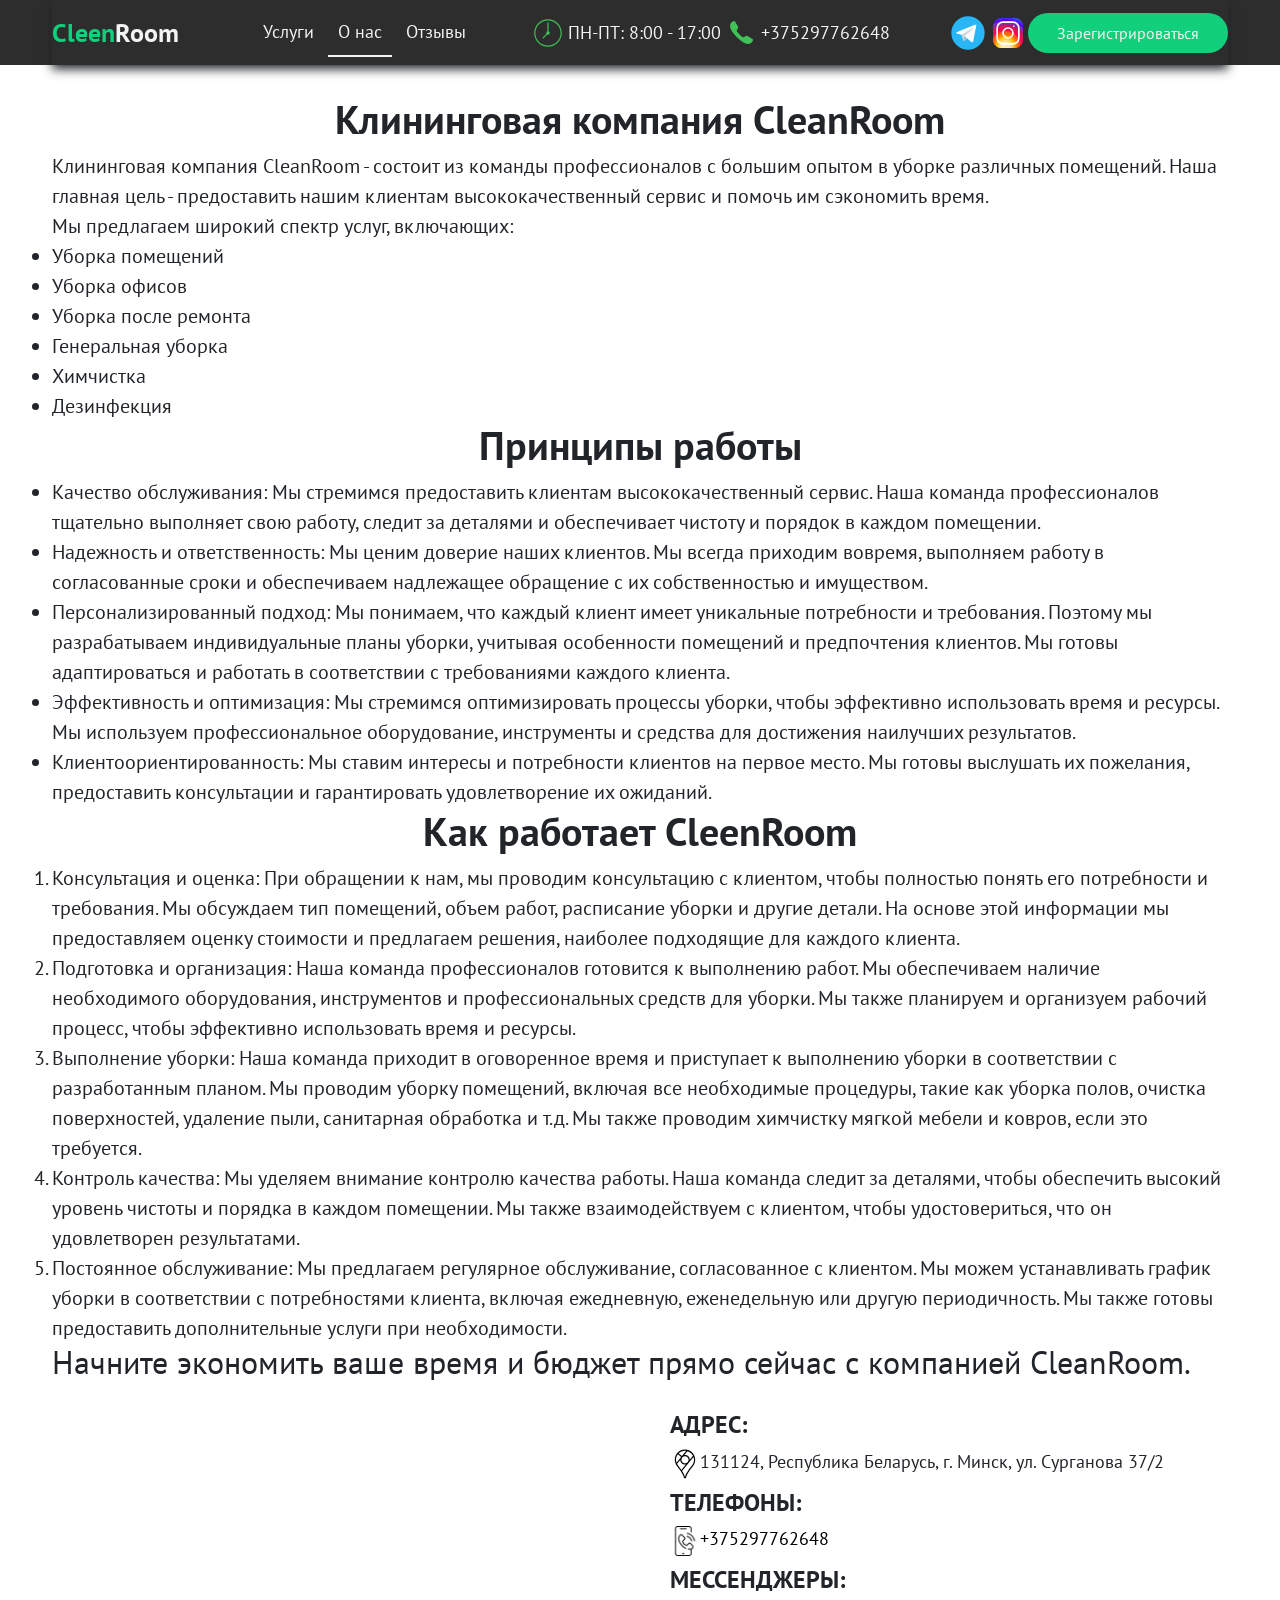
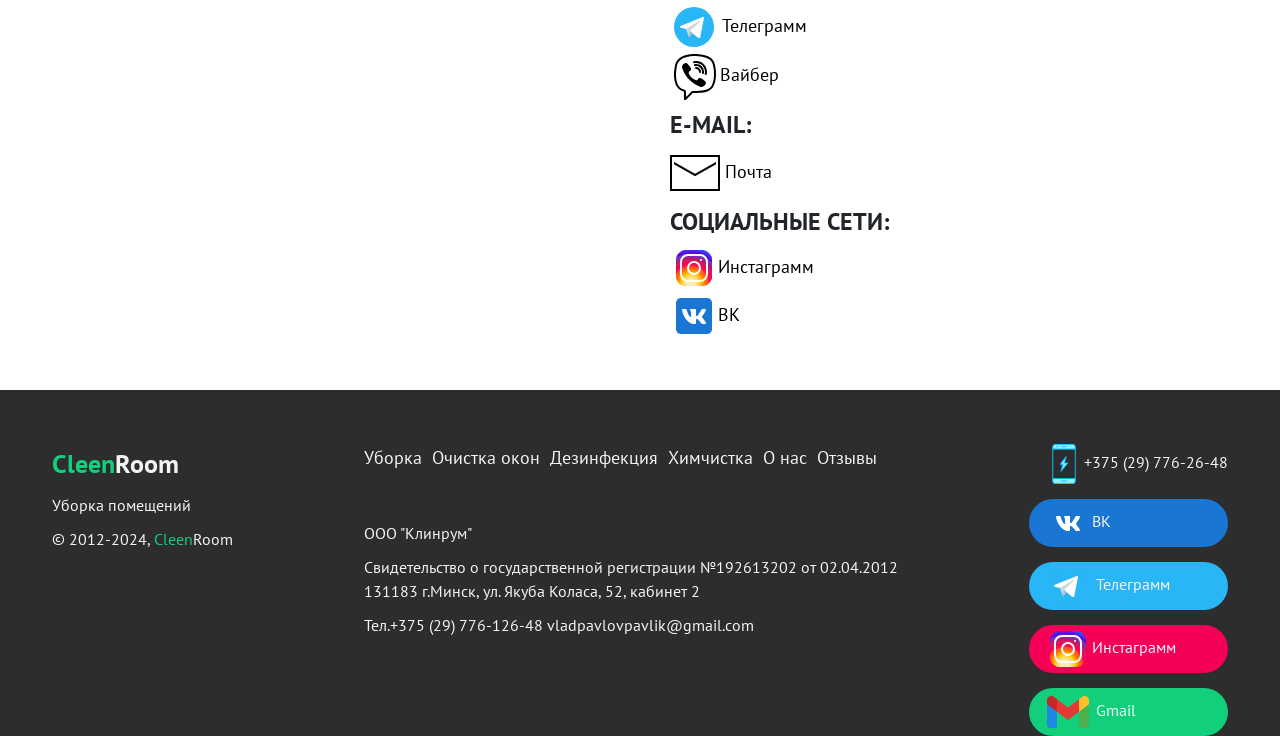
==== html/about_us.html @ 90306d34 "about_us" ====
<!DOCTYPE html>
<html lang="en">
  <head>
    <meta charset="UTF-8" />
    <meta name="viewport" content="width=device-width, initial-scale=1.0" />
    <title>Профессиональная уборка помещений</title>
    <link rel="preconnect" href="https://fonts.googleapis.com" />
    <link rel="preconnect" href="https://fonts.gstatic.com" crossorigin />
    <link
      href="https://fonts.googleapis.com/css2?family=PT+Sans:ital,wght@0,400;0,700;1,400;1,700&display=swap"
      rel="stylesheet"
    />
    <link rel="icon" href="./img/favicon.png" type="image/x-icon" />
    <link
      href="https://cdn.jsdelivr.net/npm/bootstrap@5.0.2/dist/css/bootstrap.min.css"
      rel="stylesheet"
      integrity="sha384-EVSTQN3/azprG1Anm3QDgpJLIm9Nao0Yz1ztcQTwFspd3yD65VohhpuuCOmLASjC"
      crossorigin="anonymous"
    />
    <link rel="stylesheet" href="./css/common.css" />
    <link rel="stylesheet" href="./css/about_us.css" />
  </head>
  <body>
    <div class="container_all">
      <!--Хедер -->
      <header class="header">
        <div class="container">
          <nav class="navbar">
            <a href="main.html" class="navbar-brand">
              <span class="brand">Cleen</span><span>Room</span>
            </a>
            <div class="navbar-wrap">
              <ul class="navbar-menu">
                <li>
                  <a href="#">Услуги</a>
                  <ul>
                    <li><a href="">Очистка окон</a></li>
                    <li>
                      <a href="">Уборка</a>
                      <ul>
                        <li><a href="#">Уборка помещений</a></li>
                        <li><a href="#">Уборка офисов</a></li>
                        <li><a href="#">Уборка после ремонта</a></li>
                        <li><a href="#">Генеральная уборка</a></li>
                      </ul>
                    </li>
                    <li><a href="">Дезинфекция</a></li>
                    <li>
                      <a href="">Химчистка</a>
                      <ul>
                        <li><a href="#">Химчистка диванов</a></li>
                        <li><a href=" #">Химчистка ковров</a></li>
                      </ul>
                    </li>
                  </ul>
                </li>
                <li><a href="#" name="about_us">О нас</a></li>

                <li><a href="#">Отзывы</a></li>
              </ul>
            </div>
            <div class="contacts">
              <img src="../html/img/clocks.svg" alt="clock" />
              <span>ПН-ПТ: 8:00 - 17:00</span>
              <a href="tel:+375297762648"
                ><img src="../html/img/telephone.png" alt=""
              /></a>
              <a href=" tel:+375297762648">+375297762648</a>
            </div>
            <div class="registration">
              <a href="https://t.me/sugarfree20" target="_blank"
                ><img src="./img/tg.svg" alt=""
              /></a>
              <a
                href="https://www.instagram.com/pavlik_1225/?hl=ru"
                target="_blank"
                ><img src="./img/inst.svg" alt=""
              /></a>
              <a href="./form.html" class="registration_form"
                >Зарегистрироваться</a
              >
            </div>
          </nav>
        </div>
      </header>
      <!--О нас контент -->
      <div class="container">
        <h1>Клининговая компания CleanRoom</h1>
        <p name="about_us_content">
          Клининговая компания CleanRoom - состоит из команды профессионалов с
          большим опытом в уборке различных помещений. Наша главная цель -
          предоставить нашим клиентам высококачественный сервис и помочь им
          сэкономить время.
        </p>
        <p name="about_us_content">
          Мы предлагаем широкий спектр услуг, включающих:
        </p>
        <ul name="about_us_content">
          <li>Уборка помещений</li>
          <li>Уборка офисов</li>
          <li>Уборка после ремонта</li>
          <li>Генеральная уборка</li>
          <li>Химчистка</li>
          <li>Дезинфекция</li>
        </ul>
        <h1>Принципы работы</h1>
        <ul name="about_us_content">
          <li>
            Качество обслуживания: Мы стремимся предоставить клиентам
            высококачественный сервис. Наша команда профессионалов тщательно
            выполняет свою работу, следит за деталями и обеспечивает чистоту и
            порядок в каждом помещении.
          </li>
          <li>
            Надежность и ответственность: Мы ценим доверие наших клиентов. Мы
            всегда приходим вовремя, выполняем работу в согласованные сроки и
            обеспечиваем надлежащее обращение с их собственностью и имуществом.
          </li>
          <li>
            Персонализированный подход: Мы понимаем, что каждый клиент имеет
            уникальные потребности и требования. Поэтому мы разрабатываем
            индивидуальные планы уборки, учитывая особенности помещений и
            предпочтения клиентов. Мы готовы адаптироваться и работать в
            соответствии с требованиями каждого клиента.
          </li>
          <li>
            Эффективность и оптимизация: Мы стремимся оптимизировать процессы
            уборки, чтобы эффективно использовать время и ресурсы. Мы используем
            профессиональное оборудование, инструменты и средства для достижения
            наилучших результатов.
          </li>
          <li>
            Клиентоориентированность: Мы ставим интересы и потребности клиентов
            на первое место. Мы готовы выслушать их пожелания, предоставить
            консультации и гарантировать удовлетворение их ожиданий.
          </li>
        </ul>
        <h1>Как работает CleenRoom</h1>
        <ul name="about_us_how_it_work">
          <li>
            Консультация и оценка: При обращении к нам, мы проводим консультацию
            с клиентом, чтобы полностью понять его потребности и требования. Мы
            обсуждаем тип помещений, объем работ, расписание уборки и другие
            детали. На основе этой информации мы предоставляем оценку стоимости
            и предлагаем решения, наиболее подходящие для каждого клиента.
          </li>
          <li>
            Подготовка и организация: Наша команда профессионалов готовится к
            выполнению работ. Мы обеспечиваем наличие необходимого оборудования,
            инструментов и профессиональных средств для уборки. Мы также
            планируем и организуем рабочий процесс, чтобы эффективно
            использовать время и ресурсы.
          </li>
          <li>
            Выполнение уборки: Наша команда приходит в оговоренное время и
            приступает к выполнению уборки в соответствии с разработанным
            планом. Мы проводим уборку помещений, включая все необходимые
            процедуры, такие как уборка полов, очистка поверхностей, удаление
            пыли, санитарная обработка и т.д. Мы также проводим химчистку мягкой
            мебели и ковров, если это требуется.
          </li>
          <li>
            Контроль качества: Мы уделяем внимание контролю качества работы.
            Наша команда следит за деталями, чтобы обеспечить высокий уровень
            чистоты и порядка в каждом помещении. Мы также взаимодействуем с
            клиентом, чтобы удостовериться, что он удовлетворен результатами.
          </li>
          <li>
            Постоянное обслуживание: Мы предлагаем регулярное обслуживание,
            согласованное с клиентом. Мы можем устанавливать график уборки в
            соответствии с потребностями клиента, включая ежедневную,
            еженедельную или другую периодичность. Мы также готовы предоставить
            дополнительные услуги при необходимости.
          </li>
        </ul>
        <h2>
          Начните экономить ваше время и бюджет прямо сейчас с компанией
          CleanRoom.
        </h2>
      </div>
      <!--Map -->
      <div class="container">
        <div class="map_container">
          <div class="map">
            <iframe
              src="https://www.google.com/maps/embed?pb=!1m18!1m12!1m3!1d2349.373430477844!2d27.58844017553367!3d53.92510923126319!2m3!1f0!2f0!3f0!3m2!1i1024!2i768!4f13.1!3m3!1m2!1s0x46dbcf0bc7a772d9%3A0xdf407062bded5ef4!2z0YPQuy4g0KHRg9GA0LPQsNC90L7QstCwIDM3LzIsINCc0LjQvdGB0LosINCc0LjQvdGB0LrQsNGPINC-0LHQu9Cw0YHRgtGM!5e0!3m2!1sru!2sby!4v1712827774279!5m2!1sru!2sby"
              width="600"
              height="450"
              style="border: 0"
              allowfullscreen=""
              loading="lazy"
              referrerpolicy="no-referrer-when-downgrade"
            ></iframe>
          </div>
          <div class="right_map">
            <div class="right_map_block">
              <h2>АДРЕС:</h2>
              <p>
                <img src="./img/map.svg" alt="" />131124, Республика Беларусь,
                г. Минск, ул. Сурганова 37/2
              </p>
            </div>
            <div class="right_map_block">
              <h2>ТЕЛЕФОНЫ:</h2>
              <p>
                <img src="./img/phone.png" alt="" /><a
                  href="tel:+375297762648"
                  id="tel"
                  >+375297762648</a
                >
              </p>
            </div>
            <div class="right_map_block">
              <h2>МЕССЕНДЖЕРЫ:</h2>
              <a href="https://t.me/sugarfree20" target="_blank"
                ><img src="./img/tg.svg" alt="" /> Телеграмм</a
              >
              <a href="viber://add?number=+375297762648" target="_blank"
                ><img src="./img/viber.svg" alt="" />Вайбер</a
              >
            </div>
            <div class="right_map_block">
              <h2>E-MAIL:</h2>
              <a
                href=" mailto:vladpavlovpavlik@gmail.com
            "
                target="_blank"
                ><img src="./img/pochta.png" alt="" /> Почта</a
              >
            </div>
            <div class="right_map_block">
              <h2>СОЦИАЛЬНЫЕ СЕТИ:</h2>
              <a
                href="https://www.instagram.com/pavlik_1225/?hl=ru"
                target="_blank"
                ><img src="./img/inst.svg" alt="" />Инстаграмм</a
              >
              <a href="https://vk.com/kyshotsydayaprinyalislam" target="_blank"
                ><img src="./img/vk.svg" alt="" />ВК</a
              >
            </div>
          </div>
        </div>
      </div>
      <!--Футер -->
      <footer>
        <div class="container">
          <div class="footer_content">
            <div class="left_footer">
              <a href="main.html" class="navbar-brand">
                <span class="brand">Cleen</span><span>Room</span>
              </a>
              <span>Уборка помещений</span>
              <span
                >© 2012-2024, <span class="brand">Cleen</span
                ><span>Room</span></span
              >
            </div>
            <div class="center_footer">
              <div class="center_footer_up">
                <a href="#">Уборка</a>
                <a href="#">Очистка окон</a>
                <a href="#">Дезинфекция</a>
                <a href="#">Химчистка</a>
                <a href="#">О нас</a>
                <a href="#">Отзывы</a>
              </div>
              <div class="center_footer_down">
                <ul>
                  <li>ООО "Клинрум"</li>
                  <li>
                    Свидетельство о государственной регистрации №192613202 от
                    02.04.2012 <br />
                    131183 г.Минск, ул. Якуба Коласа, 52, кабинет 2
                  </li>
                  <li>Тел.+375 (29) 776-126-48 vladpavlovpavlik@gmail.com</li>
                </ul>
              </div>
            </div>
            <div class="right_footer">
              <a href=" tel:+375297762648" name="mobile"
                ><img src="./img/mobile_phone.png" alt="" name="mobile" />+375
                (29) 776-26-48</a
              >
              <a
                href="https://vk.com/kyshotsydayaprinyalislam"
                name="vk"
                target="_blank"
                ><img src="./img/vk.svg" alt="" />ВК</a
              >
              <a href="https://t.me/sugarfree20" target="_blank" name="tg"
                ><img src="./img/tg.svg" alt="" /> Телеграмм</a
              >
              <a
                href="https://www.instagram.com/pavlik_1225/?hl=ru"
                target="_blank"
                name="inst"
                ><img src="./img/inst.svg" alt="" />Инстаграмм</a
              >
              <a
                href=" mailto:vladpavlovpavlik@gmail.com
              "
                target="_blank"
                name="gmail"
                ><img src="./img/gmail.svg" alt="" /> Gmail</a
              >
            </div>
          </div>
        </div>
      </footer>
    </div>
  </body>
</html>
---- html/css/common.css ----
* {
  margin: 0;
  padding: 0;
  box-sizing: border-box;
}
body {
  height: 100vh;

  overflow-x: hidden;
  min-width: 320px;
  font-family: "PT Sans", sans-serif;
  font-weight: 400;

  overflow-x: hidden;
}

p {
  margin-bottom: 0rem;
}
a {
  text-decoration: none;
}
li {
  list-style-type: none;
}
ul {
  padding-left: 0rem;
  margin-bottom: 0px;
}
.container_all {
  margin: 0 auto;
  position: relative;
}
.container {
  max-width: 1200px;
  margin: 0 auto;
}
.pt-sans-regular {
  font-family: "PT Sans", sans-serif;
  font-weight: 400;
  font-style: normal;
}

.pt-sans-bold {
  font-family: "PT Sans", sans-serif;
  font-weight: 700;
  font-style: normal;
}

.pt-sans-regular-italic {
  font-family: "PT Sans", sans-serif;
  font-weight: 400;
  font-style: italic;
}

.pt-sans-bold-italic {
  font-family: "PT Sans", sans-serif;
  font-weight: 700;
  font-style: italic;
}
img {
  max-width: 100%;
  height: auto;
}
/* header */
.header {
  background-color: #2d2d2d;
}
.navbar {
  width: 100%;
  box-shadow: 0 4px 10px;
  display: flex;
  min-height: 60px;
}
.navbar-brand:hover {
  transform: scale(1.2);
}
.navbar .container {
  display: flex;
  height: inherit;
  justify-content: space-between;
  align-items: baseline;
}
.navbar-menu li {
  display: inline-block;
}
.navbar-brand {
  font-weight: 700;
  font-size: 26px;
  color: #f3f3f3;
}
.navbar-brand:hover {
  color: #f3f3f3;
}
.navbar li a {
  display: inline-block;
  color: #f3f3f3;
  font-size: 18px;
  padding: 10px;
}
.navbar li a:hover {
  color: rgb(18, 207, 124);
}
.callback {
  display: flex;
  justify-content: center;
  align-items: center;
  height: 50px;
  width: 200px;
  background-color: coral;
  border-radius: 10px;
  color: #f3f3f3;
}
.callback:hover {
  background-color: #f3f3f3;
  color: black;
}
.navbar-wrap {
  position: relative;
}
.navbar-menu li {
  position: relative;
}
.navbar-menu li ul {
  z-index: 1;
  position: absolute;
  left: 0;
  top: 100%;
  width: 200px;
  background-color: #2d2d2d;
  display: none;
}
.white_right_arrow {
  height: 20px;
}
.navbar-menu li ul li {
  display: block;
}
.navbar-menu li:hover > ul {
  display: initial;
}
.navbar-menu li ul li ul {
  position: absolute;
  left: 200px;
  top: 0;
  display: none;
}
.navbar-menu li ul li ul:hover {
  display: block;
}
.phone {
  display: flex;
  gap: 20px;
}

/* Форма регистрации */
.registration {
  display: flex;
  justify-content: center;
  align-items: center;
  color: #f3f3f3;
}
.registration img {
  height: 40px;
}
.registration_form {
  display: flex;
  justify-content: center;
  align-items: center;
  width: 200px;
  height: 40px;
  border-radius: 20px;
  background-color: rgb(18, 207, 124);
  color: #f3f3f3;
}
.registration_form:hover {
  background-color: #f3f3f3;
  color: #2d2d2d;
}
.brand {
  color: rgb(18, 207, 124);
}
.slogan h1 > span {
  color: rgb(18, 207, 124);
}
.slogan {
  text-align: center;
  margin-top: 30px;
}
.contacts {
  display: flex;
  align-items: center;
  color: #f3f3f3;
  font-size: 18px;
  gap: 5px;
}
.contacts img {
  width: 30px;
}
.contacts a {
  color: #f3f3f3;
}
.contacts a:hover {
  color: rgb(18, 207, 124);
}
/* footer */
footer {
  background-color: #2d2d2d;
  padding-top: 54px;
  margin-top: 50px;
  color: #f3f3f3;
}
.footer_content {
  display: flex;
  justify-content: space-between;
}
.left_footer {
  display: flex;
  flex-direction: column;
  gap: 10px;
}
.center_footer_up {
  display: flex;
  flex-wrap: nowrap;
  gap: 10px;
}
.center_footer_down {
  display: flex;
  flex-wrap: nowrap;
}
.center_footer_up a {
  display: inline-block;
  color: #f3f3f3;
  font-size: 18px;
}
.center_footer_up a:hover {
  color: rgb(18, 207, 124);
}
.center_footer_down ul {
  margin-top: 40px;
}
.center_footer_down ul li {
  margin-top: 10px;
}
.right_footer {
  display: flex;
  flex-direction: column;
  gap: 15px;
}
img[name="mobile"] {
  height: 40px;
}
a[name="mobile"] {
  color: #f3f3f3;
}
a[name="mobile"] :hover {
  color: rgb(18, 207, 124);
}
.right_footer a {
  color: #f3f3f3;
  border-radius: 25px;
  padding-left: 15px;
}

a[name="vk"] {
  background-color: rgb(25, 118, 210);
}
a[name="tg"] {
  background-color: rgb(41, 182, 246);
}
a[name="inst"] {
  background-color: rgb(245, 0, 87);
}
a[name="gmail"] {
  background-color: rgb(18, 207, 124);
}
---- html/css/about_us.css ----
header {
  margin-bottom: 30px;
}
a[name="about_us"] {
  border-bottom: 2px solid #f3f3f3;
}
a[name="about_us"]:hover {
  border-bottom: 2px solid rgb(18, 207, 124);
}
h1 {
  text-align: center;
  font-weight: 700;
}
p[name="about_us_content"] {
  font-size: 20px;
  font-weight: 400;
}
ul[name="about_us_content"] {
  font-size: 20px;
  font-weight: 300;
}
ul[name="about_us_content"] li {
  list-style-type: disc;
}
ul[name="about_us_how_it_work"] li {
  list-style-type: decimal;
  font-size: 20px;
  font-weight: 300;
}
.map_container {
  margin-top: 30px;
  display: flex;
  gap: 30px;
}
.map {
  width: 50%;
}
.right_map {
  width: 50%;
  display: flex;
  flex-direction: column;
  gap: 10px;
}
iframe {
  filter: invert(100%);
  height: 100%;
}
.right_map_block h2 {
  font-size: 24px;
  font-weight: 600;
}
.right_map_block p img {
  height: 30px;
}
.right_map_block p {
  font-size: 18px;
}
.right_map_block a {
  display: block;
  color: black;
  font-size: 18px;
}
#tel {
  display: inline-block;
}
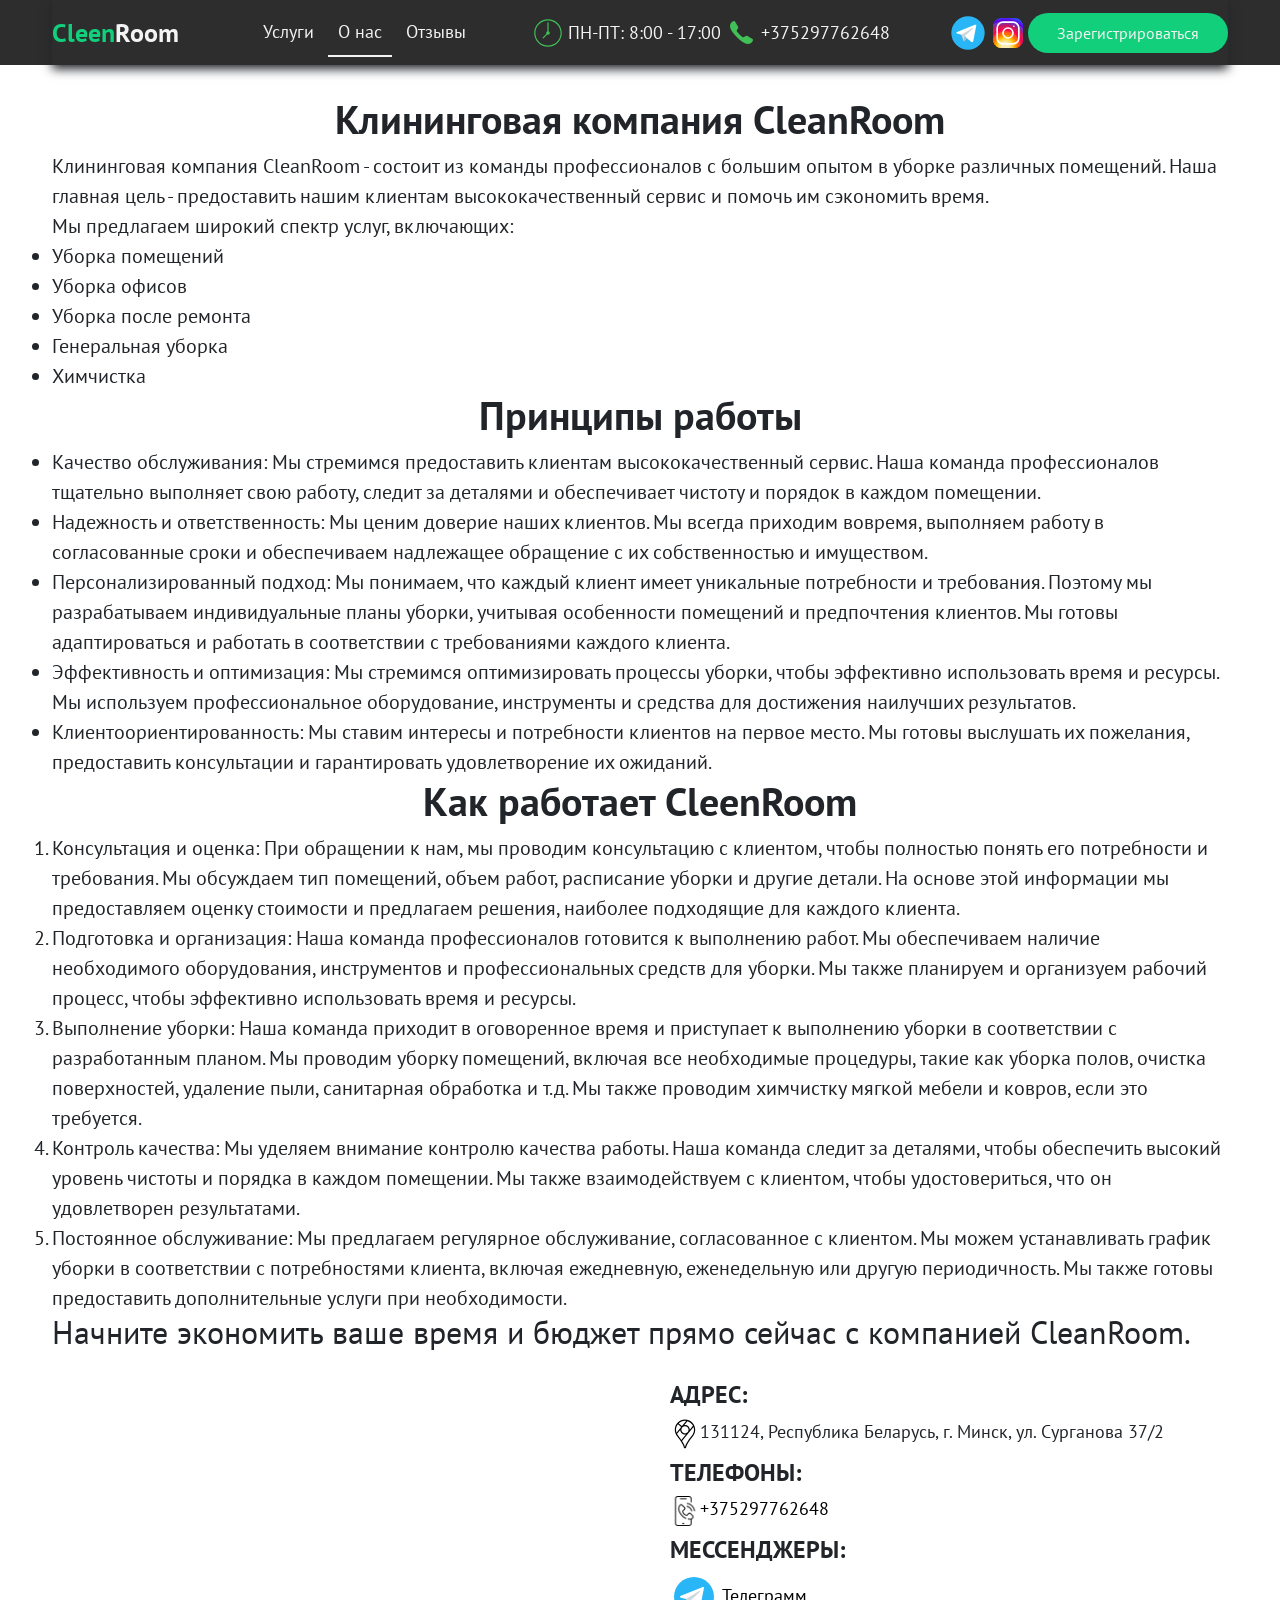
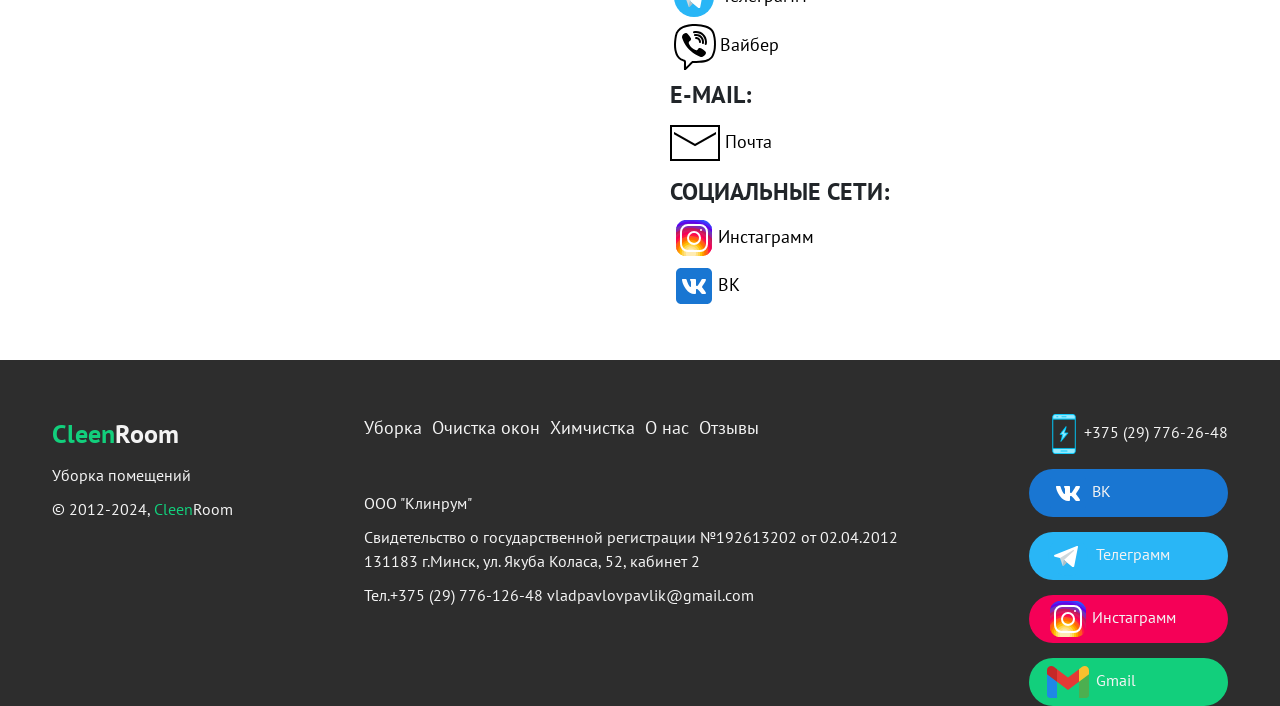
==== commit 483e964e: "new_pages" ====
--- a/html/about_us.html
+++ b/html/about_us.html
@@ -34,22 +34,49 @@
                 <li>
                   <a href="#">Услуги</a>
                   <ul>
-                    <li><a href="">Очистка окон</a></li>
+                    <li><a href="window.html">Очистка окон</a></li>
                     <li>
-                      <a href="">Уборка</a>
+                      <a href="#">Уборка</a>
                       <ul>
-                        <li><a href="#">Уборка помещений</a></li>
-                        <li><a href="#">Уборка офисов</a></li>
+                        <li>
+                          <a href="#"
+                            >Уборка помещений
+                            <img
+                              src="./img/white_right_arrow.png"
+                              alt=""
+                              class="white_right_arrow"
+                          /></a>
+
+                          <ul>
+                            <li><a href="#">Уборка офисов</a></li>
+                            <li><a href="#">Уборка тренажёрных залов</a></li>
+                            <li>
+                              <a href="#">Уборка производственных помещений</a>
+                            </li>
+                            <li><a href="#">Уборка торговых центров</a></li>
+                          </ul>
+                        </li>
+
                         <li><a href="#">Уборка после ремонта</a></li>
                         <li><a href="#">Генеральная уборка</a></li>
                       </ul>
+                      <img
+                        src="./img/white_right_arrow.png"
+                        alt=""
+                        class="white_right_arrow"
+                      />
                     </li>
-                    <li><a href="">Дезинфекция</a></li>
+
                     <li>
                       <a href="">Химчистка</a>
+                      <img
+                        src="./img/white_right_arrow.png"
+                        alt=""
+                        class="white_right_arrow"
+                      />
                       <ul>
-                        <li><a href="#">Химчистка диванов</a></li>
-                        <li><a href=" #">Химчистка ковров</a></li>
+                        <li><a href="divan.html">Химчистка диванов</a></li>
+                        <li><a href="kover.html">Химчистка ковров</a></li>
                       </ul>
                     </li>
                   </ul>
@@ -101,7 +128,6 @@
           <li>Уборка после ремонта</li>
           <li>Генеральная уборка</li>
           <li>Химчистка</li>
-          <li>Дезинфекция</li>
         </ul>
         <h1>Принципы работы</h1>
         <ul name="about_us_content">
@@ -259,8 +285,8 @@
             <div class="center_footer">
               <div class="center_footer_up">
                 <a href="#">Уборка</a>
-                <a href="#">Очистка окон</a>
-                <a href="#">Дезинфекция</a>
+                <a href="window.html">Очистка окон</a>
+
                 <a href="#">Химчистка</a>
                 <a href="#">О нас</a>
                 <a href="#">Отзывы</a>
--- a/html/css/common.css
+++ b/html/css/common.css
@@ -203,6 +203,24 @@
 .contacts a:hover {
   color: rgb(18, 207, 124);
 }
+/* Слайддер наши клиенты */
+.multiple-items img {
+  padding-top: 15px;
+  max-height: 100px;
+  margin: 0 auto;
+}
+
+.single-item {
+  display: flex;
+  flex-grow: 1;
+  height: 150px;
+}
+h1[name="zagolovki"] {
+  margin-top: 40px;
+  text-align: center;
+  margin-bottom: 15px;
+  font-weight: 700;
+}
 /* footer */
 footer {
   background-color: #2d2d2d;
@@ -274,3 +292,33 @@
 a[name="gmail"] {
   background-color: rgb(18, 207, 124);
 }
+/* Кнопка рассчитать стоимость */
+.calc {
+  margin-top: 20px;
+  display: flex;
+  flex-direction: column;
+  justify-content: center;
+  align-items: center;
+  gap: 20px;
+}
+.calc a {
+  font-size: 30px;
+  color: black;
+}
+.calc a:hover {
+  color: rgb(18, 207, 124);
+}
+#calculate_form {
+  width: 400px;
+  background-color: rgb(18, 207, 124);
+  text-align: center;
+  padding: 17px 33px;
+  border: none;
+  font-size: 20px;
+  font-weight: 500;
+}
+#calculate_form:hover {
+  background-color: #f3f3f3;
+  border: 1px solid black;
+  color: rgb(18, 207, 124);
+}
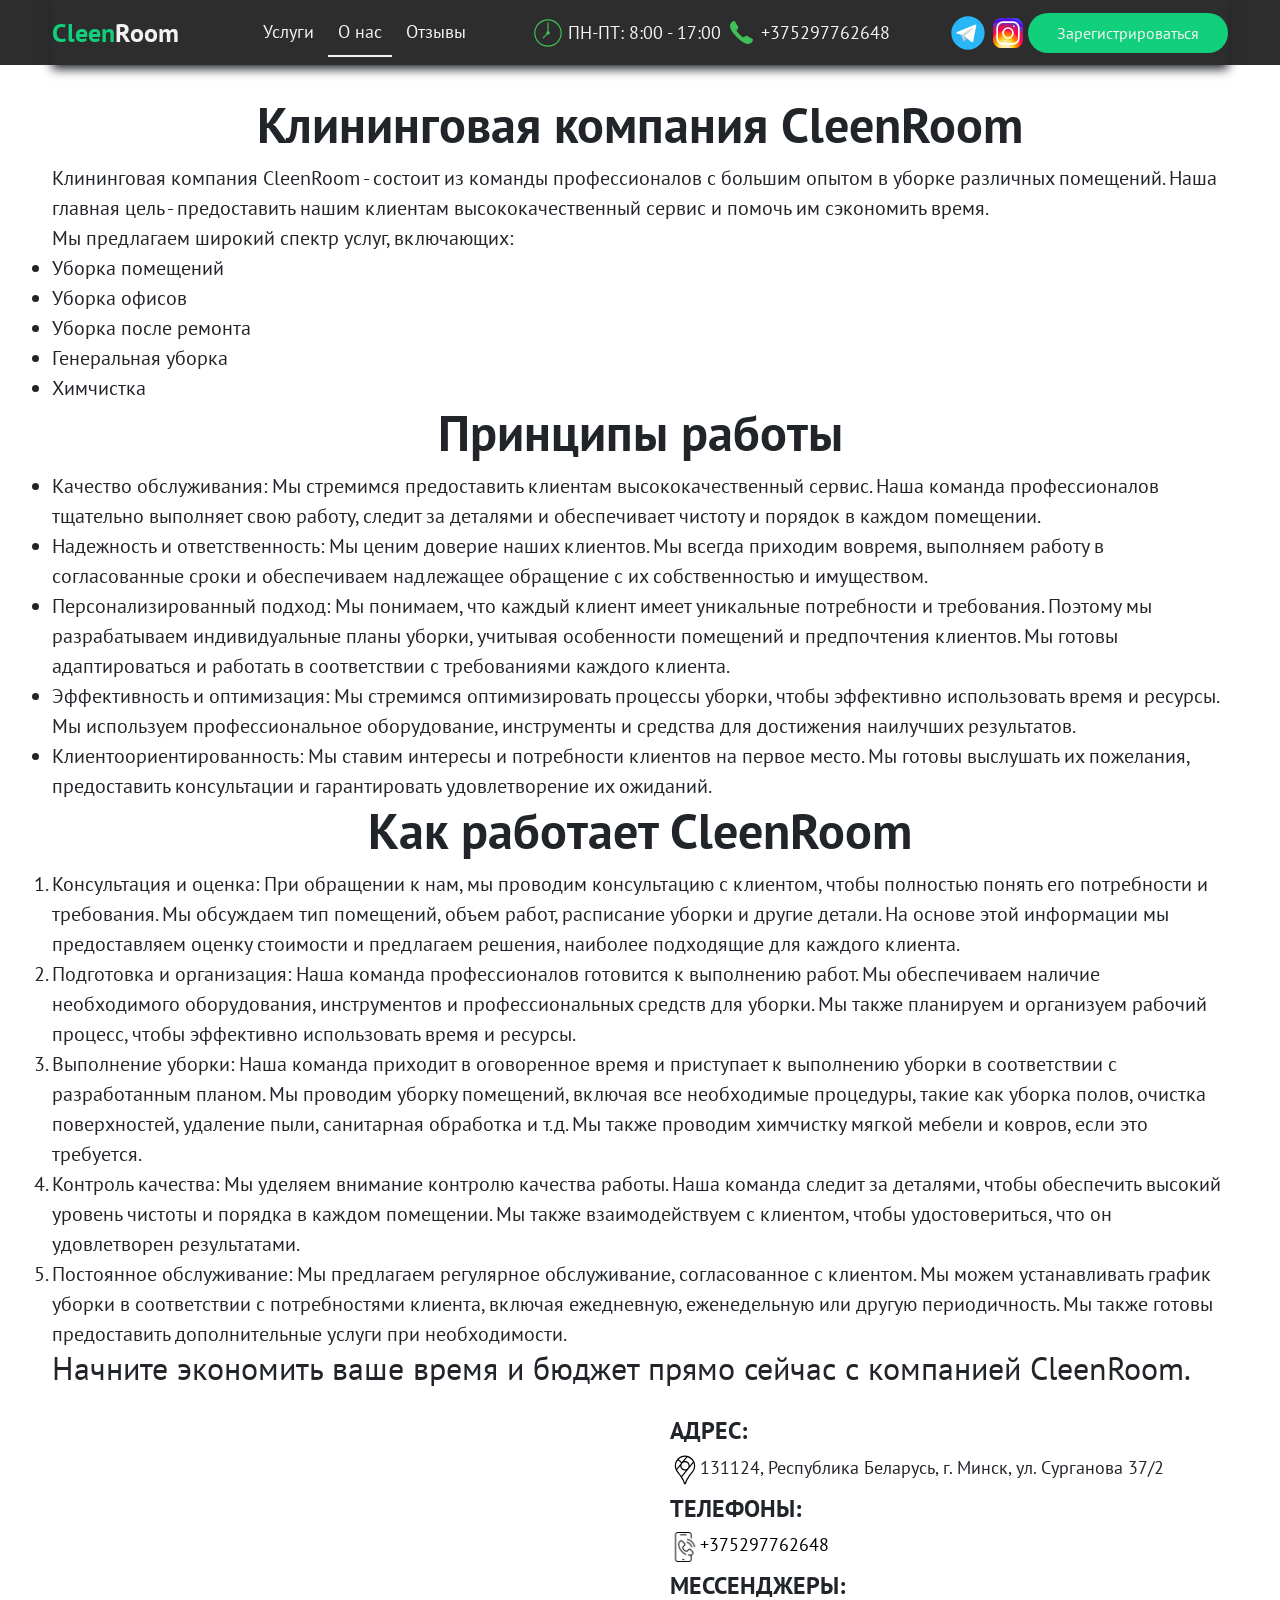
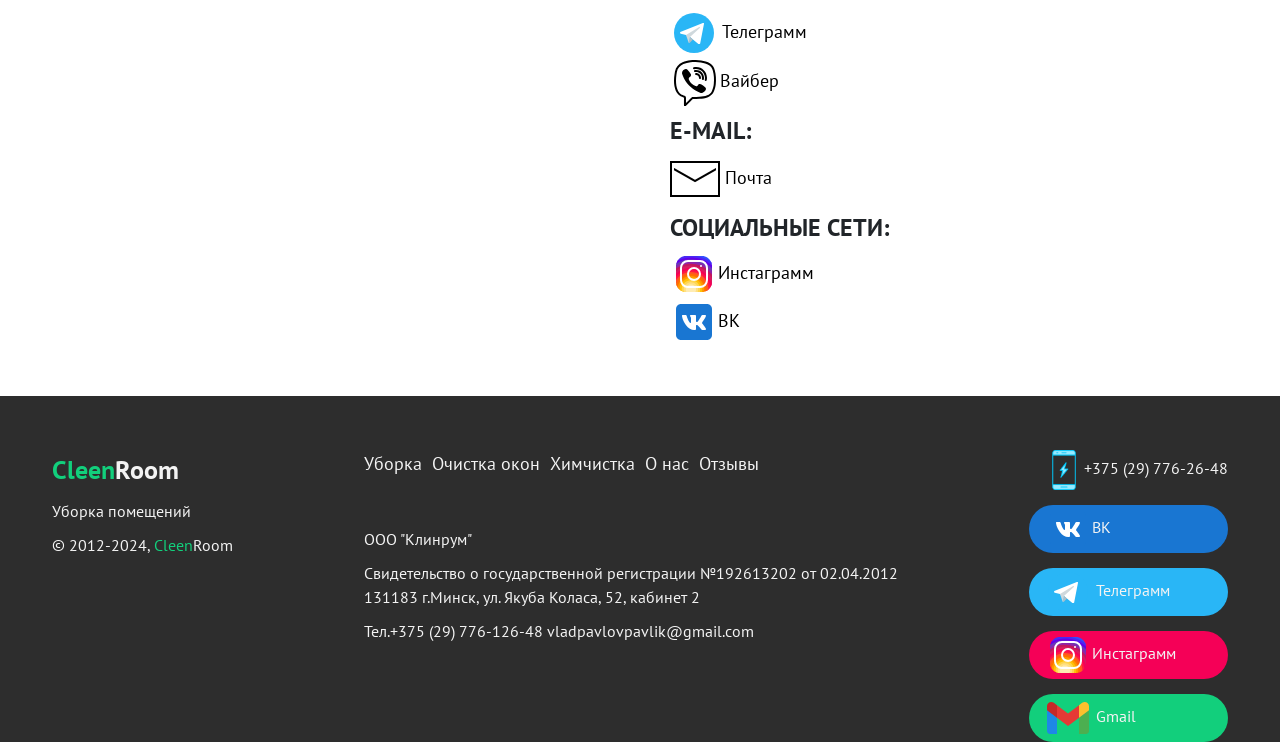
==== commit 00b0bfc7: "cleen" ====
--- a/html/about_us.html
+++ b/html/about_us.html
@@ -112,9 +112,9 @@
       </header>
       <!--О нас контент -->
       <div class="container">
-        <h1>Клининговая компания CleanRoom</h1>
+        <h1>Клининговая компания CleenRoom</h1>
         <p name="about_us_content">
-          Клининговая компания CleanRoom - состоит из команды профессионалов с
+          Клининговая компания CleenRoom - состоит из команды профессионалов с
           большим опытом в уборке различных помещений. Наша главная цель -
           предоставить нашим клиентам высококачественный сервис и помочь им
           сэкономить время.
@@ -201,7 +201,7 @@
         </ul>
         <h2>
           Начните экономить ваше время и бюджет прямо сейчас с компанией
-          CleanRoom.
+          CleenRoom.
         </h2>
       </div>
       <!--Map -->
--- a/html/css/common.css
+++ b/html/css/common.css
@@ -203,7 +203,7 @@
 .contacts a:hover {
   color: rgb(18, 207, 124);
 }
-/* Слайддер наши клиенты */
+/* Слайдер наши клиенты */
 .multiple-items img {
   padding-top: 15px;
   max-height: 100px;
@@ -322,3 +322,707 @@
   border: 1px solid black;
   color: rgb(18, 207, 124);
 }
+header {
+  margin-bottom: 30px;
+}
+a[name="about_us"] {
+  border-bottom: 2px solid #f3f3f3;
+}
+a[name="about_us"]:hover {
+  border-bottom: 2px solid rgb(18, 207, 124);
+}
+h1 {
+  text-align: center;
+  font-weight: 700;
+}
+p[name="about_us_content"] {
+  font-size: 20px;
+  font-weight: 400;
+}
+ul[name="about_us_content"] {
+  font-size: 20px;
+  font-weight: 300;
+}
+ul[name="about_us_content"] li {
+  list-style-type: disc;
+}
+ul[name="about_us_how_it_work"] li {
+  list-style-type: decimal;
+  font-size: 20px;
+  font-weight: 300;
+}
+.map_container {
+  margin-top: 30px;
+  display: flex;
+  gap: 30px;
+}
+.map {
+  width: 50%;
+}
+.right_map {
+  width: 50%;
+  display: flex;
+  flex-direction: column;
+  gap: 10px;
+}
+iframe {
+  filter: invert(100%);
+  height: 100%;
+}
+.right_map_block h2 {
+  font-size: 24px;
+  font-weight: 600;
+}
+.right_map_block p img {
+  height: 30px;
+}
+.right_map_block p {
+  font-size: 18px;
+}
+.right_map_block a {
+  display: block;
+  color: black;
+  font-size: 18px;
+}
+#tel {
+  display: inline-block;
+}
+.slider {
+  margin-top: 100px;
+  position: relative;
+  max-width: 800px;
+  overflow: hidden;
+  margin: 0 auto;
+  padding-top: 50px;
+}
+
+.slider__line {
+  background-color: black;
+  display: flex;
+  align-items: center;
+  transition: all 1s;
+}
+
+.slider__btn-prev {
+  position: absolute;
+  left: 1%;
+  top: 50%;
+  transform: translateY(-50%) rotate(0deg);
+  background-color: transparent;
+  border: none;
+}
+
+.slider__btn-next {
+  position: absolute;
+  right: 2%;
+  top: 50%;
+  transform: translateY(-50%) rotate(0deg);
+  background-color: transparent;
+  border: none;
+}
+
+.slider__wrapper {
+  display: flex;
+  column-gap: 10px;
+  position: absolute;
+  bottom: 5%;
+  left: 50%;
+  transform: translateX(-50%);
+}
+
+.slider__dot {
+  width: 15px;
+  height: 15px;
+  border: 1px solid #524336;
+}
+
+.slider__dot:hover {
+  background-color: #bb8c5f;
+}
+
+.active-dot {
+  background-color: #bb8c5f;
+}
+
+.slider__btn-next img,
+.slider__btn-prev img {
+  width: 50px;
+}
+
+@media (max-width: 850px) {
+  .slider__btn-next img,
+  .slider__btn-prev img {
+    width: calc(20px + (50 - 20) * ((100vw - 320px) / (850 - 320)));
+
+    /* 50 - макс. ширина, которая нам нужна;
+        20, 20px - мин. ширина, которая нам нужна;
+        100vw - полная ширина экрана;
+        320, 320px - мин. разрешение до которого будет уменьш. наше свойство;
+        850 - разрешение экрана, с которого начинает ужиматься наш slider; */
+  }
+
+  .slider__dot {
+    width: calc(10px + (16 - 10) * ((100vw - 320px) / (850 - 320)));
+    height: calc(10px + (16 - 10) * ((100vw - 320px) / (850 - 320)));
+  }
+
+  .slider__wrapper {
+    column-gap: calc(5px + (10 - 5) * ((100vw - 320px) / (850 - 320)));
+  }
+}
+
+/* Услуги */
+.services {
+  margin-top: 30px;
+  position: relative;
+  background: url("../img/background.jpg") no-repeat center center fixed;
+  background-size: cover;
+  min-height: 467px;
+}
+.services_text {
+  width: 50%;
+  display: flex;
+  flex-direction: column;
+}
+.services_text p:first-child {
+  font-size: 40px;
+  line-height: 1.2;
+  letter-spacing: -0.3px;
+  font-weight: 900;
+  margin-top: 20px;
+  margin-bottom: 20px;
+}
+.services_button {
+  margin-top: 50px;
+  width: 50%;
+}
+.services_text p {
+  font-size: 18px;
+  font-weight: 600;
+}
+.services_button a {
+  width: 300px;
+  height: 50px;
+  display: flex;
+  align-items: center;
+  color: #f3f3f3;
+  background-color: rgb(18, 207, 124);
+  font-size: 18px;
+  justify-content: center;
+  border-radius: 30px;
+  border: rgb(18, 207, 124) solid 1px;
+}
+.services_button a:hover {
+  background-color: #f3f3f3;
+  color: rgb(18, 207, 124);
+}
+.serices_box {
+  margin-top: 20px;
+  min-width: 300px;
+  display: flex;
+  flex-direction: column;
+  background-color: rgb(18, 207, 124);
+}
+.services_flex {
+  display: flex;
+  justify-content: space-between;
+}
+.serices_box ul li {
+  font-size: 18px;
+  color: #f3f3f3;
+  font-weight: 500;
+}
+
+.serices_box ul {
+  display: flex;
+  flex-direction: column;
+  gap: 20px;
+}
+.top_block_services_box_ul {
+  text-align: center;
+  background-color: rgb(25, 155, 99);
+  height: 60px;
+}
+
+.top_block_services_box_ul li a {
+  padding: 19px 0 17px;
+  display: inline-block;
+  vertical-align: middle;
+  text-align: center;
+  color: #f3f3f3;
+}
+
+.down_block_services_box_ul {
+  padding: 22px 26px 13px;
+}
+.down_block_services_box_ul span {
+  vertical-align: middle;
+}
+.down_block_services_box_ul span {
+  padding-right: 15px;
+}
+.down_block_services_box_ul a {
+  color: #f3f3f3;
+}
+.down_block_services_box_ul a:hover {
+  color: yellow;
+}
+.dezinfection {
+  height: 40px;
+  margin-right: 15px;
+}
+.multiple-items img {
+  padding-top: 15px;
+  max-height: 100px;
+  margin: 0 auto;
+}
+
+.single-item {
+  display: flex;
+  flex-grow: 1;
+  height: 150px;
+}
+h1[name="zagolovki"] {
+  margin-top: 40px;
+  text-align: center;
+  margin-bottom: 15px;
+  font-weight: 700;
+}
+
+/*Сетка */
+.setka {
+  display: flex;
+  flex-wrap: wrap;
+  gap: 5px;
+}
+.setka_block {
+  padding-top: 15px;
+  display: flex;
+  flex-direction: column;
+  width: 33%;
+  gap: 10px;
+  margin-top: 15px;
+  color: #f3f3f3;
+  background-color: rgb(18, 207, 124);
+}
+.setka_block p {
+  padding-left: 20px;
+}
+.setka_block img {
+  width: 130px;
+  height: 130px;
+  margin: 0 auto;
+}
+.setka_block h1 {
+  text-align: center;
+  font-weight: 700;
+}
+/*Кнопки навигации */
+
+.nav_buttons {
+  display: flex;
+  background-color: rgb(18, 207, 124);
+  color: #f3f3f3;
+}
+.nav_buttons_block {
+  display: flex;
+  width: 25%;
+  justify-content: center;
+  align-items: center;
+  min-height: 60px;
+}
+.nav_buttons_block:hover {
+  background-color: rgb(25, 150, 80);
+}
+.nav_buttons {
+  display: flex;
+  background-color: rgb(18, 207, 124);
+  color: #f3f3f3;
+}
+.nav_buttons_block {
+  display: flex;
+  width: 25%;
+  justify-content: center;
+  align-items: center;
+  min-height: 60px;
+}
+.nav_buttons_block:hover {
+  background-color: rgb(25, 150, 80);
+}
+/*Фоны */
+.ofice {
+  background: url(../img/ofis.jpg);
+  background-repeat: no-repeat;
+  background-size: cover;
+  background-position: center;
+  width: 100%;
+  height: 600px;
+}
+.ofice_block {
+  display: flex;
+  justify-content: flex-end;
+}
+.kartinki_block {
+  max-width: 390px;
+  width: 100%;
+  padding: 39px 30px;
+  box-sizing: border-box;
+  border-radius: 5px;
+  background-color: #f3f3f3;
+  margin: 50px 92px 50px 0;
+}
+.after_repair {
+  display: none;
+  background: url(../img/after_repair.jpg);
+  background-repeat: no-repeat;
+  background-size: cover;
+  background-position: center;
+  width: 100%;
+  height: 600px;
+}
+.repair_block {
+  display: flex;
+  justify-content: flex-end;
+}
+.chemical {
+  display: none;
+  background: url(../img/chemical.jpg);
+  background-repeat: no-repeat;
+  background-size: cover;
+  background-position: center;
+  width: 100%;
+  height: 600px;
+}
+.chemical_block {
+  display: flex;
+  justify-content: flex-end;
+}
+.window_Cleen {
+  display: none;
+  background: url(../img/window_clean.jpg);
+  background-repeat: no-repeat;
+  background-size: cover;
+  background-position: center;
+  width: 100%;
+  height: 600px;
+}
+.window_block {
+  display: flex;
+  justify-content: flex-end;
+}
+/*Контент */
+.kartinki_block h2 {
+  text-align: left;
+  font-weight: 700;
+}
+.kartinki_block li {
+  list-style-type: disc;
+  color: #2d2d2d;
+  font-size: 18px;
+  margin-bottom: 10px;
+}
+.zakaz-btn {
+  display: flex;
+  justify-content: center;
+  align-items: center;
+  width: 300px;
+  height: 40px;
+  border-radius: 20px;
+  background-color: rgb(18, 207, 124);
+  color: #f3f3f3;
+  border: solid rgb(18, 207, 124) 1px;
+}
+.zakaz-btn:hover {
+  background-color: white;
+  color: #2d2d2d;
+}
+/*Сотрудники */
+.staff {
+  display: flex;
+  flex-direction: column;
+}
+.staff p {
+  max-width: 750px;
+  margin: 0 auto;
+  font-size: 18px;
+  font-weight: 500;
+}
+.staff_faces {
+  margin: 0 auto;
+  display: flex;
+
+  gap: 40px;
+}
+.staff_facec_circle {
+  position: relative;
+  border-radius: 100%;
+  border: solid rgb(18, 207, 124) 5px;
+  margin-top: 20px;
+}
+.staff_facec_circle img {
+  height: 250px;
+  width: 268px;
+  border-radius: 100%;
+}
+.mark {
+  text-align: center;
+  position: absolute;
+  left: 0;
+  top: 0;
+  background: url(../img/star.png) no-repeat 0 0;
+  width: 38px;
+  height: 36px;
+  font-size: 14px;
+  vertical-align: middle;
+}
+.charact {
+  display: flex;
+  flex-direction: column;
+  gap: 10px;
+}
+ul[name="staff"] {
+  display: flex;
+  flex-direction: column;
+  justify-content: center;
+  align-items: center;
+  font-size: 15px;
+}
+/*Вопросы и ответы */
+.q_a_block {
+  display: flex;
+  flex-direction: column;
+  gap: 20px;
+}
+
+.answer-block {
+  background-color: rgb(18, 207, 124);
+  opacity: 0.8;
+}
+.answer-block:hover {
+  opacity: 1;
+}
+.question {
+  display: flex;
+  color: whitesmoke;
+  padding: 16px 71px 21px 32px;
+  font-size: 24px;
+  font-weight: 500;
+  cursor: pointer;
+  justify-content: space-between;
+}
+.question img {
+  width: 29px;
+  height: 29px;
+  display: block;
+}
+img[alt="up_arrow"] {
+  display: none;
+}
+.answer {
+  display: none;
+  padding: 15px 0 22px 31px;
+  background-color: #f5f5f5;
+  font-size: 23px;
+  font-weight: 500;
+  border-left: 4px solid #edc71c;
+}
+.answer-block.active {
+  background-color: #edc71c;
+  opacity: 1;
+}
+.answer-block.active .question img[alt="down_arrow"] {
+  display: none;
+}
+.answer-block.active .question img[alt="up_arrow"] {
+  display: block;
+}
+.active {
+  display: block;
+}
+/*services */
+#services {
+  border-bottom: 2px solid #f3f3f3;
+}
+#services:hover {
+  border-bottom: 2px solid rgb(18, 207, 124);
+}
+.background_window {
+  background: url("../img/moikaokon.jpg") no-repeat;
+  background-size: cover;
+  min-height: 400px;
+}
+.background_div {
+  background: url("../img/divanov.jpg") no-repeat;
+  background-size: cover;
+  min-height: 400px;
+}
+.background_kover {
+  background: url("../img/akvachistka-kovrov.jpg") no-repeat;
+
+  background-size: cover;
+  min-height: 400px;
+}
+.background_repair {
+  background: url("../img/repair.jpg") no-repeat;
+
+  background-size: cover;
+  min-height: 400px;
+}
+.fon_text {
+  padding-top: 50px;
+  width: 50%;
+  display: flex;
+  text-align: center;
+  flex-direction: column;
+}
+h1 {
+  font-size: 50px;
+  font-weight: 600;
+  text-align: center;
+}
+.fon_text a {
+  color: black;
+  font-weight: 400;
+  font-size: 25px;
+}
+.our_services_menu {
+  display: flex;
+  border: 3px solid rgb(18, 207, 124);
+  border-radius: 6px;
+  justify-content: space-between;
+}
+.elem {
+  display: flex;
+  flex-direction: column;
+  padding: 20px;
+  gap: 10px;
+}
+
+.elem a {
+  color: rgb(18, 207, 124);
+  font-size: 20px;
+}
+.elem a:hover {
+  color: black;
+}
+.text {
+  margin-top: 30px;
+  font-size: 20px;
+  font-weight: 400;
+}
+ul[name="services_ul"] li {
+  list-style-type: decimal;
+  font-size: 20px;
+}
+p[name="p"] {
+  font-size: 22px;
+  font-weight: 400;
+}
+
+/*  */
+.window-Cleening {
+  background-color: #f5f5f5;
+  padding: 20px;
+  border: 1px solid #ccc;
+  border-radius: 5px;
+}
+.window-Cleening h2 {
+  color: #333;
+  font-size: 24px;
+  margin-bottom: 10px;
+}
+
+.window-Cleening p {
+  color: #666;
+  font-size: 20px;
+  line-height: 1.5;
+}
+/* Таблица */
+.window-Cleening table {
+  width: 100%;
+  border-collapse: collapse;
+  margin-top: 20px;
+}
+
+.window-Cleening th,
+.window-Cleening td {
+  padding: 10px;
+  text-align: left;
+  border-bottom: 1px solid #ccc;
+}
+
+.window-Cleening th {
+  font-weight: bold;
+}
+/* Процесс клининга */
+.Cleening-process {
+  background-color: #f5f5f5;
+  padding: 20px;
+  border: 1px solid #ccc;
+  border-radius: 5px;
+}
+
+.Cleening-process h2 {
+  color: #333;
+  font-size: 24px;
+  margin-bottom: 10px;
+}
+
+.Cleening-process ol {
+  color: #666;
+  font-size: 20px;
+  line-height: 1.5;
+  padding-left: 20px;
+}
+.Cleening-process ol li {
+  list-style-type: disc;
+}
+.Cleening-process ol li {
+  margin-bottom: 10px;
+}
+.advantages {
+  background-color: #f5f5f5;
+  padding: 20px;
+  border: 1px solid #ccc;
+  border-radius: 5px;
+}
+
+.advantages h2 {
+  color: #333;
+  font-size: 24px;
+  margin-bottom: 10px;
+}
+
+.advantages ul {
+  color: #666;
+  font-size: 20px;
+  line-height: 1.5;
+  padding-left: 20px;
+}
+
+.advantages ul li {
+  list-style-type: disc;
+  margin-bottom: 10px;
+}
+/*  */
+.our_work {
+  display: flex;
+  justify-content: space-around;
+}
+.our_work_item {
+  display: flex;
+
+  align-items: center;
+
+  justify-content: center;
+  width: 98px;
+  height: 98px;
+  border: 4px solid rgb(18, 207, 124);
+  border-radius: 50%;
+  font-weight: 700;
+}
+.our_work_item_text p {
+  text-align: center;
+  margin-top: 15px;
+  font-size: 20px;
+}
